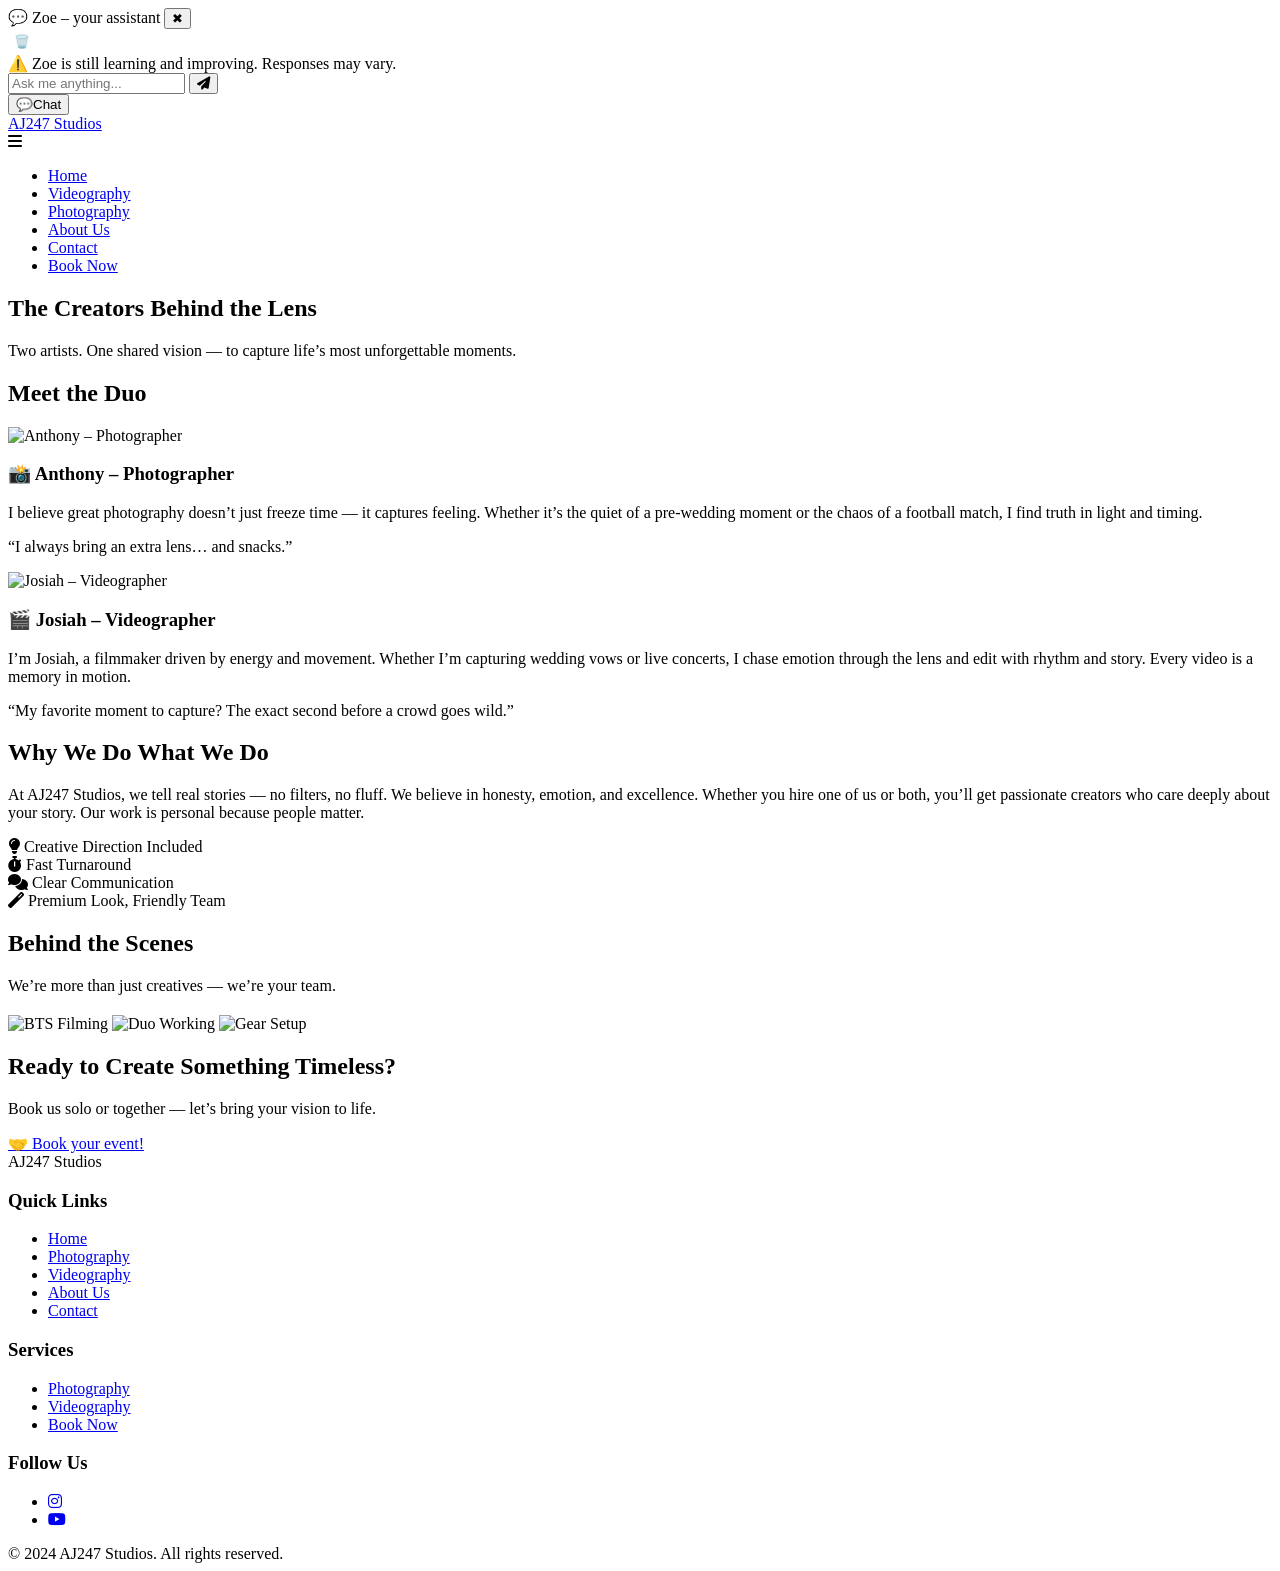
==== about.html @ 20d94ccf "Normalization." ====
<!DOCTYPE html>
<html lang="en">
  <head>
    <meta charset="UTF-8" />
    <meta name="viewport" content="width=device-width, initial-scale=1.0"/>
    <title>About Us | AJ247 Studios</title>
    <link rel="preconnect" href="https://fonts.googleapis.com">
    <link rel="preconnect" href="https://fonts.gstatic.com" crossorigin>
    <link href="https://fonts.googleapis.com/css2?family=Bebas+Neue&family=Montserrat:wght@300;400;500;600;700&family=Playfair+Display:ital,wght@0,400;0,500;1,400&display=swap" rel="stylesheet">
    <link rel="stylesheet" href="https://cdnjs.cloudflare.com/ajax/libs/font-awesome/6.4.0/css/all.min.css">
    <link rel="stylesheet" href="about-files/about.css">

  </head>
  <body>
    <!-- ✅ zoe-chat.html -->
    <div id="aj247-chat-container">
        <div id="aj247-chat-widget">
            <div id="chat-header">
                <span>💬 Zoe – your assistant</span>
                <button id="chat-close-btn" aria-label="Close Chat">✖</button>
            </div>
            
            <button id="clear-history-btn" style="
                background: none;
                color: white;
                border: none;
                font-size: 0.8rem;
                margin-top: 4px;
                margin-bottom: 4px;
                cursor: pointer;
                text-decoration: underline;
                opacity: 0.8;
            ">🗑️ Clear Chat</button>

            <div id="chat-log"></div>

            <div class="chat-note">
            ⚠️ Zoe is still learning and improving. Responses may vary.
            </div>

            <div id="chat-input-bar">
                <input type="text" id="chat-input" placeholder="Ask me anything..." />
                <button id="chat-send-btn" aria-label="Send">
                    <i class="fas fa-paper-plane"></i>
                </button>
            </div>
        </div>
    </div>

    <button id="chat-toggle-btn">
    <span class="emoji">💬</span><span class="chat-label">Chat</span>
    </button>



    <header>
      <a href="index.html" class="logo">AJ<span>247</span> Studios</a>
      <div class="hamburger" id="hamburger">
          <i class="fas fa-bars"></i>
      </div>
      <nav>
          <ul id="nav-menu">
              <li><a href="index.html">Home</a></li>
              <li><a href="josiah.html">Videography</a></li>
              <li><a href="anthony.html">Photography</a></li>
              <li><a href="about.html">About Us</a></li>
              <li><a href="contact.html">Contact</a></li>
              <li><a href="contact.html#booking" class="nav-btn">Book Now</a></li>
          </ul>
      </nav>
    </header>

    <section class="hero">
      <h1>The Creators Behind the Lens</h1>
      <p>Two artists. One shared vision — to capture life’s most unforgettable moments.</p>
    </section>

    <h2 class="section-title">Meet the Duo</h2>
    <section class="duo-section">
      <div class="bio-row">
        <div class="bio-card fade-in delay-1">
          <div class="bio-img">
            <img src="other-img/photographer-4.webp" alt="Anthony – Photographer" />
          </div>
          <div class="bio-text">
            <h3>📸 Anthony – Photographer</h3>
            <p>I believe great photography doesn’t just freeze time — it captures feeling. Whether it’s the quiet of a pre-wedding moment or the chaos of a football match, I find truth in light and timing.</p>
            <p class="fun-fact">“I always bring an extra lens… and snacks.”</p>
          </div>
        </div>

        <div class="bio-card fade-in delay-2">
          <div class="bio-img">
            <img src="other-img/videographer-2-S-400x400.webp" alt="Josiah – Videographer" />
          </div>
          <div class="bio-text">
            <h3>🎬 Josiah – Videographer</h3>
            <p>I’m Josiah, a filmmaker driven by energy and movement. Whether I’m capturing wedding vows or live concerts, I chase emotion through the lens and edit with rhythm and story. Every video is a memory in motion.</p>
            <p class="fun-fact">“My favorite moment to capture? The exact second before a crowd goes wild.”</p>
          </div>
        </div>
      </div>
    </section>


    <section class="mission">
      <h2>Why We Do What We Do</h2>
      <p>At AJ247 Studios, we tell real stories — no filters, no fluff. We believe in honesty, emotion, and excellence. Whether you hire one of us or both, you’ll get passionate creators who care deeply about your story. Our work is personal because people matter.</p>
      <div class="features">
        <div class="feature-item"><i class="fas fa-lightbulb"></i> Creative Direction Included</div>
        <div class="feature-item"><i class="fas fa-stopwatch"></i> Fast Turnaround</div>
        <div class="feature-item"><i class="fas fa-comments"></i> Clear Communication</div>
        <div class="feature-item"><i class="fas fa-magic"></i> Premium Look, Friendly Team</div>
      </div>
    </section>

  <!--

    <section class="timeline">
      <h2>Our Journey</h2>
      <ul>
        <li>📆 2024 — First client project (wedding + concert)</li>
        <li>🚀 2025 — Website launched + Basketball</li>
      </ul>
    </section>

  -->

    <section class="bts">
      <h2>Behind the Scenes</h2>
      <p>We’re more than just creatives — we’re your team.</p>
      <h2> </h2>
      <div class="bts-images">
        <img src="other-img/Setup-bts-1.webp" alt="BTS Filming"/>
        <img src="other-img/BTS_photo.webp" alt="Duo Working"/>
        <img src="other-img/BTS-both.webp" alt="Gear Setup"/>
      </div>
    </section>

    <section class="cta">
      <h2>Ready to Create Something Timeless?</h2>
      <p>Book us solo or together — let’s bring your vision to life.</p>
      <div class="cta-buttons">
        <a href="contact.html">🤝 Book your event!</a>
      </div>
    </section>

    <!-- Footer -->
    <footer>
        <div class="footer-container">
            <div class="footer-logo">AJ<span>247</span> Studios</div>
            <div class="footer-links">
                <h3>Quick Links</h3>
                <ul>
                    <li><a href="index.html">Home</a></li>
                    <li><a href="anthony.html">Photography</a></li>
                    <li><a href="josiah.html">Videography</a></li>
                    <li><a href="about.html">About Us</a></li>
                    <li><a href="contact.html">Contact</a></li>
                </ul>
            </div>
            <div class="footer-links">
                <h3>Services</h3>
                <ul>
                    <li><a href="anthony.html">Photography</a></li>
                    <li><a href="josiah.html">Videography</a></li>
                    <li><a href="contact.html">Book Now</a></li>
                </ul>
            </div>
            <div class="footer-links">
                <h3>Follow Us</h3>
                <ul class="social-links">
                    <li><a href="https://www.instagram.com/aj247studios/" target="_blank" rel="noopener"><i class="fab fa-instagram"></i></a></li>
                    <li><a href="https://www.youtube.com/@AJ247Studios-b8y" target="_blank" rel="noopener"><i class="fab fa-youtube"></i></a></li>
                </ul>
            </div>
        </div>
        <div class="copyright">
            &copy; 2024 AJ247 Studios. All rights reserved.
        </div>
    </footer>

    <script src="about-files/about.js"></script>


  </body>
</html>
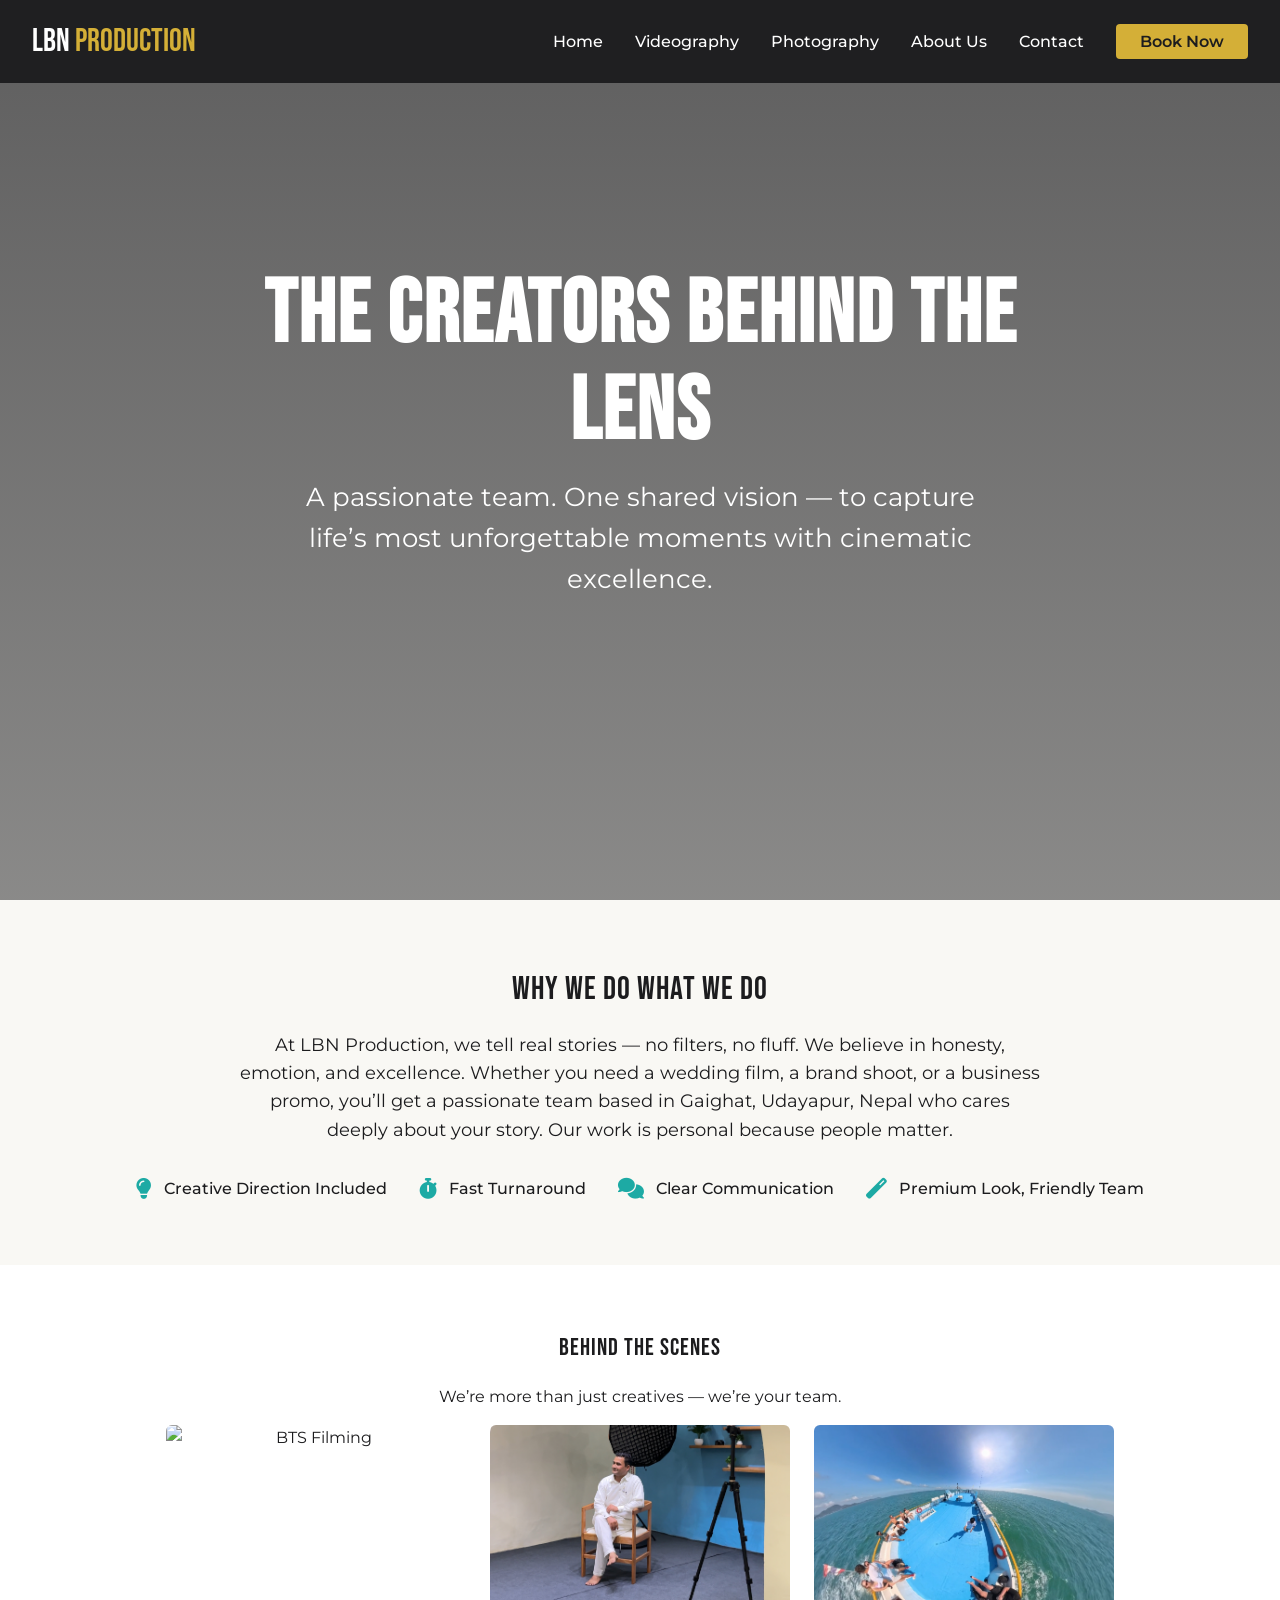
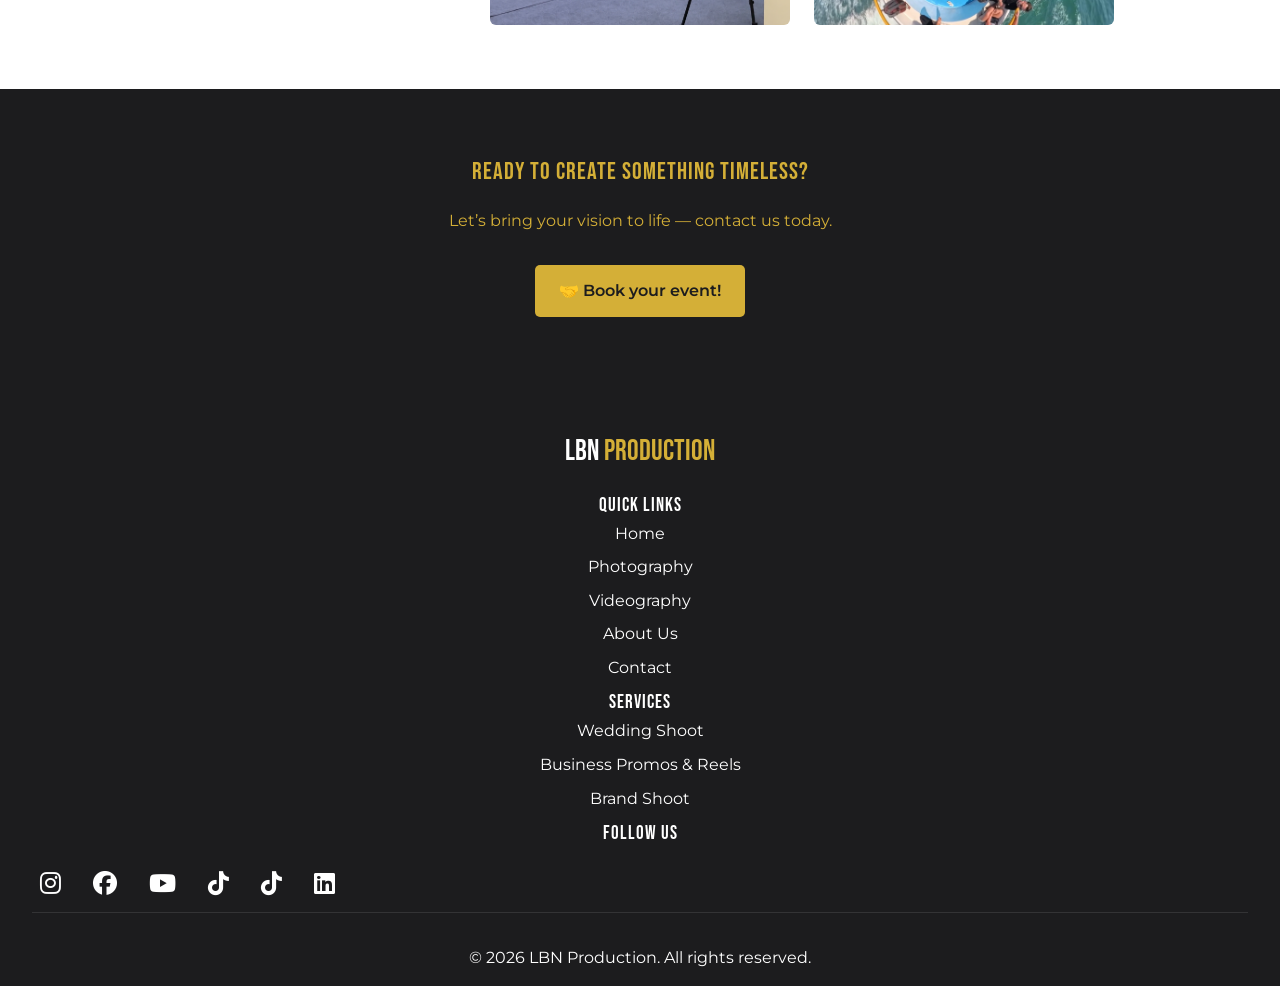
==== commit c762e783: "Update inside submodule" ====
--- a/about.html
+++ b/about.html
@@ -3,7 +3,7 @@
   <head>
     <meta charset="UTF-8" />
     <meta name="viewport" content="width=device-width, initial-scale=1.0"/>
-    <title>About Us | AJ247 Studios</title>
+    <title>About Us | LBN Production</title>
     <link rel="preconnect" href="https://fonts.googleapis.com">
     <link rel="preconnect" href="https://fonts.gstatic.com" crossorigin>
     <link href="https://fonts.googleapis.com/css2?family=Bebas+Neue&family=Montserrat:wght@300;400;500;600;700&family=Playfair+Display:ital,wght@0,400;0,500;1,400&display=swap" rel="stylesheet">
@@ -54,7 +54,7 @@
 
 
     <header>
-      <a href="index.html" class="logo">AJ<span>247</span> Studios</a>
+      <a href="index.html" class="logo">LBN<span> Production</span></a>
       <div class="hamburger" id="hamburger">
           <i class="fas fa-bars"></i>
       </div>
@@ -72,40 +72,15 @@
 
     <section class="hero">
       <h1>The Creators Behind the Lens</h1>
-      <p>Two artists. One shared vision — to capture life’s most unforgettable moments.</p>
+      <p>A passionate team. One shared vision — to capture life’s most unforgettable moments with cinematic excellence.</p>
     </section>
 
-    <h2 class="section-title">Meet the Duo</h2>
-    <section class="duo-section">
-      <div class="bio-row">
-        <div class="bio-card fade-in delay-1">
-          <div class="bio-img">
-            <img src="other-img/photographer-4.webp" alt="Anthony – Photographer" />
-          </div>
-          <div class="bio-text">
-            <h3>📸 Anthony – Photographer</h3>
-            <p>I believe great photography doesn’t just freeze time — it captures feeling. Whether it’s the quiet of a pre-wedding moment or the chaos of a football match, I find truth in light and timing.</p>
-            <p class="fun-fact">“I always bring an extra lens… and snacks.”</p>
-          </div>
-        </div>
 
-        <div class="bio-card fade-in delay-2">
-          <div class="bio-img">
-            <img src="other-img/videographer-2-S-400x400.webp" alt="Josiah – Videographer" />
-          </div>
-          <div class="bio-text">
-            <h3>🎬 Josiah – Videographer</h3>
-            <p>I’m Josiah, a filmmaker driven by energy and movement. Whether I’m capturing wedding vows or live concerts, I chase emotion through the lens and edit with rhythm and story. Every video is a memory in motion.</p>
-            <p class="fun-fact">“My favorite moment to capture? The exact second before a crowd goes wild.”</p>
-          </div>
-        </div>
-      </div>
-    </section>
 
 
     <section class="mission">
       <h2>Why We Do What We Do</h2>
-      <p>At AJ247 Studios, we tell real stories — no filters, no fluff. We believe in honesty, emotion, and excellence. Whether you hire one of us or both, you’ll get passionate creators who care deeply about your story. Our work is personal because people matter.</p>
+      <p>At LBN Production, we tell real stories — no filters, no fluff. We believe in honesty, emotion, and excellence. Whether you need a wedding film, a brand shoot, or a business promo, you’ll get a passionate team based in Gaighat, Udayapur, Nepal who cares deeply about your story. Our work is personal because people matter.</p>
       <div class="features">
         <div class="feature-item"><i class="fas fa-lightbulb"></i> Creative Direction Included</div>
         <div class="feature-item"><i class="fas fa-stopwatch"></i> Fast Turnaround</div>
@@ -132,14 +107,14 @@
       <h2> </h2>
       <div class="bts-images">
         <img src="other-img/Setup-bts-1.webp" alt="BTS Filming"/>
-        <img src="other-img/BTS_photo.webp" alt="Duo Working"/>
-        <img src="other-img/BTS-both.webp" alt="Gear Setup"/>
+        <img src="behind the scence/IMG_4891.jpg" alt="Behind the Scenes"/>
+        <img src="behind the scence/IMG_4892.jpg" alt="Behind the Scenes"/>
       </div>
     </section>
 
     <section class="cta">
       <h2>Ready to Create Something Timeless?</h2>
-      <p>Book us solo or together — let’s bring your vision to life.</p>
+      <p>Let’s bring your vision to life — contact us today.</p>
       <div class="cta-buttons">
         <a href="contact.html">🤝 Book your event!</a>
       </div>
@@ -148,7 +123,7 @@
     <!-- Footer -->
     <footer>
         <div class="footer-container">
-            <div class="footer-logo">AJ<span>247</span> Studios</div>
+            <div class="footer-logo">LBN<span> Production</span></div>
             <div class="footer-links">
                 <h3>Quick Links</h3>
                 <ul>
@@ -162,21 +137,25 @@
             <div class="footer-links">
                 <h3>Services</h3>
                 <ul>
-                    <li><a href="anthony.html">Photography</a></li>
-                    <li><a href="josiah.html">Videography</a></li>
-                    <li><a href="contact.html">Book Now</a></li>
+                    <li><a href="contact.html">Wedding Shoot</a></li>
+                    <li><a href="contact.html">Business Promos &amp; Reels</a></li>
+                    <li><a href="contact.html">Brand Shoot</a></li>
                 </ul>
             </div>
             <div class="footer-links">
                 <h3>Follow Us</h3>
                 <ul class="social-links">
-                    <li><a href="https://www.instagram.com/aj247studios/" target="_blank" rel="noopener"><i class="fab fa-instagram"></i></a></li>
-                    <li><a href="https://www.youtube.com/@AJ247Studios-b8y" target="_blank" rel="noopener"><i class="fab fa-youtube"></i></a></li>
+                    <li><a href="https://www.instagram.com/thelbnproduction/" target="_blank" rel="noopener"><i class="fab fa-instagram"></i></a></li>
+                    <li><a href="https://www.facebook.com/share/18ho81QRVx/?mibextid=wwXIfr" target="_blank" rel="noopener"><i class="fab fa-facebook"></i></a></li>
+                    <li><a href="https://www.youtube.com/@lbnproduction" target="_blank" rel="noopener"><i class="fab fa-youtube"></i></a></li>
+                    <li><a href="https://www.tiktok.com/@thelbnproduction" target="_blank" rel="noopener"><i class="fab fa-tiktok"></i></a></li>
+                    <li><a href="https://www.tiktok.com/@lbn_creation" target="_blank" rel="noopener"><i class="fab fa-tiktok"></i></a></li>
+                    <li><a href="https://www.linkedin.com/company/the-lbn-production/" target="_blank" rel="noopener"><i class="fab fa-linkedin"></i></a></li>
                 </ul>
             </div>
         </div>
         <div class="copyright">
-            &copy; 2024 AJ247 Studios. All rights reserved.
+            &copy; 2026 LBN Production. All rights reserved.
         </div>
     </footer>
 
--- a/about-files/about.css
+++ b/about-files/about.css
@@ -0,0 +1,1565 @@
+:root {
+    --charcoal: #1C1C1E;
+    --gold: #D4AF37;
+    --teal: #1DAAA4;
+    --cream: #F9F8F4;
+    --blush: #F6D4CB;
+}
+
+/* Meet the Team – matches index.html layout */
+.about-team {
+    padding: 2rem 0 4rem;
+}
+.about-team .about-container {
+    max-width: 1100px;
+    margin: 0 auto;
+    padding: 0 2rem;
+}
+.team-members {
+    display: grid;
+    grid-template-columns: repeat(4, 1fr);
+    gap: 2rem;
+    text-align: center;
+}
+.team-member {
+    text-align: center;
+    color: var(--cream);
+}
+.member-photo {
+    width: 150px;
+    height: 150px;
+    border-radius: 50%;
+    object-fit: cover;
+    border: 3px solid var(--gold);
+    margin: 0 auto 1rem;
+    display: block;
+}
+.member-name {
+    color: var(--gold);
+    font-size: 1.2rem;
+    margin-bottom: 0.4rem;
+    font-weight: 700;
+}
+.member-role {
+    color: var(--teal);
+    font-weight: 600;
+    margin-bottom: 0.75rem;
+    font-size: 0.95rem;
+}
+.team-member p {
+    font-size: 0.9rem;
+    color: #ccc;
+    line-height: 1.5;
+}
+@media (max-width: 768px) {
+    .team-members {
+        grid-template-columns: repeat(2, 1fr);
+    }
+}
+@media (max-width: 480px) {
+    .team-members {
+        grid-template-columns: 1fr;
+    }
+}
+* {
+    margin: 0;
+    padding: 0;
+    box-sizing: border-box;
+}
+body {
+    font-family: 'Montserrat', sans-serif;
+    color: var(--charcoal);
+    line-height: 1.6;
+    background-color: var(--cream);
+}
+h1, h2, h3, h4, h5, h6 {
+    font-family: 'Bebas Neue', sans-serif;
+    text-transform: uppercase;
+    letter-spacing: 1px;
+    font-weight: normal;
+}
+.script-font {
+    font-family: 'Playfair Display', serif;
+    font-style: italic;
+    text-transform: none;
+}
+/* Header/Navigation */
+header {
+    position: fixed;
+    top: 0;
+    left: 0;
+    width: 100%;
+    background-color: rgba(28, 28, 30, 0.95);
+    padding: 1rem 2rem;
+    display: flex;
+    justify-content: space-between;
+    align-items: center;
+    z-index: 1000;
+    transition: all 0.3s ease;
+}
+.logo {
+    font-family: 'Bebas Neue', sans-serif;
+    font-size: 2rem;
+    color: white;
+    text-decoration: none;
+}
+.logo span {
+    color: var(--gold);
+}
+nav ul {
+    display: flex;
+    list-style: none;
+}
+nav ul li {
+    margin-left: 2rem;
+}
+nav ul li a {
+    color: white;
+    text-decoration: none;
+    font-weight: 500;
+    transition: color 0.3s;
+}
+nav ul li a:hover {
+    color: var(--gold);
+}
+.nav-btn {
+    background-color: var(--gold);
+    color: var(--charcoal);
+    padding: 0.5rem 1.5rem;
+    border-radius: 4px;
+    font-weight: 600;
+    transition: all 0.3s;
+}
+.nav-btn:hover {
+    background-color: var(--teal);
+    color: white;
+}
+.hamburger {
+    display: none;
+    cursor: pointer;
+    color: white;
+    font-size: 1.5rem;
+    position: absolute;
+    top: 1.2rem;
+    right: 2rem;
+    z-index: 1100;
+}
+/* Hero Section */
+.hero {
+    height: 100vh;
+    min-height: 600px;
+    background: linear-gradient(rgba(28, 28, 30, 0.7), rgba(28, 28, 30, 0.5)), 
+                url('../other-img/about-background.webp') no-repeat center center/cover;
+    display: flex;
+    flex-direction: column;
+    justify-content: center;
+    align-items: center;
+    text-align: center;
+    color: white;
+    padding: 0 2rem;
+}
+.hero h1 {
+    font-size: 5rem;
+    margin-bottom: 1rem;
+    line-height: 1;
+}
+.hero h1 span {
+    color: var(--gold);
+}
+.hero p {
+    font-size: 1.5rem;
+    max-width: 700px;
+    margin-bottom: 3rem;
+}
+.hero-btns {
+    display: flex;
+    gap: 1.5rem;
+}
+.btn {
+    padding: 1rem 2rem;
+    border-radius: 4px;
+    font-weight: 600;
+    text-decoration: none;
+    transition: all 0.3s;
+    display: inline-flex;
+    align-items: center;
+    gap: 0.5rem;
+}
+.btn-primary {
+    background-color: var(--gold);
+    color: var(--charcoal);
+}
+.btn-primary:hover {
+    background-color: var(--teal);
+    color: white;
+}
+.btn-secondary {
+    background-color: transparent;
+    color: white;
+    border: 2px solid white;
+}
+.btn-secondary:hover {
+    background-color: white;
+    color: var(--charcoal);
+}
+/* Meet the Duo */
+.duo-section {
+  display: grid;
+  grid-template-columns: repeat(auto-fit, minmax(300px, 1fr));
+  gap: 3rem;
+  padding: 4rem 2rem;
+  align-items: center;
+}
+.bio-card {
+  display: flex;
+  gap: 2rem;
+  background: white;
+  border-left: 6px solid var(--gold);
+  padding: 2rem;
+  border-radius: 12px;
+  box-shadow: 0 6px 16px rgba(0, 0, 0, 0.08);
+  align-items: flex-start;
+  transition: transform 0.3s ease, box-shadow 0.3s ease;
+}
+.bio-card:hover {
+  transform: translateY(-5px);
+  box-shadow: 0 12px 24px rgba(0, 0, 0, 0.12);
+}
+.bio-img img {
+  width: 250px;
+  height: auto;
+  border-radius: 8px;
+  object-fit: cover;
+  aspect-ratio: 4 / 5;
+}
+.bio-text {
+  flex: 1;
+}
+.bio-text h3 {
+  color: var(--teal);
+  font-size: 1.8rem;
+  margin-bottom: 1rem;
+}
+.bio-text p {
+  margin-bottom: 1rem;
+}
+.bio-text .fun-fact {
+  font-style: italic;
+  font-size: 1rem;
+  color: var(--charcoal);
+  background: #f0fdfa;
+  border-left: 4px solid var(--teal);
+  padding: 0.75rem 1rem;
+  border-radius: 6px;
+}
+
+.section-title {
+  font-size: 2.5rem;
+  text-align: center;
+  color: var(--charcoal);
+  margin-top: 4rem;
+  margin-bottom: 2rem;
+}
+
+@media (max-width: 768px) {
+  .bio-card {
+    flex-direction: column;
+    text-align: center;
+    align-items: center;
+  }
+
+  .bio-img img {
+    width: 100%;
+    max-width: 300px;
+  }
+
+  .bio-text {
+    text-align: center;
+  }
+
+  .bio-row {
+  flex-direction: column;
+}
+
+.bio-card {
+  flex-direction: column;
+  align-items: center;
+  text-align: center;
+}
+
+.bio-img img {
+  width: 100%;
+  max-width: 250px;
+}
+
+.bio-text {
+  text-align: center;
+}
+}
+
+
+
+.duo-section {
+  max-width: 1200px;
+  margin: 0 auto;
+  padding: 4rem 2rem;
+}
+
+.bio-row {
+  display: flex;
+  justify-content: space-between;
+  gap: 3rem;
+  flex-wrap: wrap;
+}
+
+.bio-card {
+  display: flex;
+  flex: 1 1 48%;
+  background: white;
+  border-left: 6px solid var(--gold);
+  padding: 2rem;
+  border-radius: 12px;
+  box-shadow: 0 6px 16px rgba(0, 0, 0, 0.08);
+  transition: transform 0.3s ease, box-shadow 0.3s ease;
+  gap: 1.5rem;
+  align-items: flex-start;
+}
+
+.bio-card:hover {
+  transform: translateY(-5px);
+  box-shadow: 0 12px 24px rgba(0, 0, 0, 0.12);
+}
+
+.bio-img img {
+  width: 150px;
+  border-radius: 8px;
+  object-fit: cover;
+  aspect-ratio: 4 / 5;
+}
+
+.bio-text h3 {
+  font-size: 1.6rem;
+  margin-bottom: 1rem;
+  color: var(--teal);
+}
+
+.bio-text .fun-fact {
+  font-style: italic;
+  background: #f0fdfa;
+  border-left: 4px solid var(--teal);
+  padding: 0.75rem 1rem;
+  margin-top: 1rem;
+  border-radius: 6px;
+  font-size: 1rem;
+  color: var(--charcoal);
+}
+
+/* Mission Section */
+.mission {
+  background: var(--cream);
+  padding: 4rem 2rem;
+  text-align: center;
+}
+.mission h2 {
+  font-size: 2rem;
+  margin-bottom: 1rem;
+}
+.mission p {
+  max-width: 800px;
+  margin: 0 auto 2rem;
+  font-size: 1.1rem;
+}
+.features {
+  display: flex;
+  flex-wrap: wrap;
+  justify-content: center;
+  gap: 2rem;
+}
+.feature-item {
+  display: flex;
+  align-items: center;
+  gap: 0.75rem;
+  font-weight: 500;
+}
+.feature-item i {
+  color: var(--teal);
+  font-size: 1.3rem;
+}
+/* Timeline */
+.timeline {
+  padding: 4rem 2rem;
+  max-width: 800px;
+  margin: 0 auto;
+}
+.timeline h2 {
+  text-align: center;
+  margin-bottom: 2rem;
+}
+.timeline ul {
+  list-style: none;
+  padding-left: 1rem;
+}
+.timeline li {
+  position: relative;
+  margin-bottom: 1.5rem;
+  padding-left: 1.5rem;
+}
+.timeline li::before {
+  content: "📍";
+  position: absolute;
+  left: 0;
+}
+/* BTS Section */
+.bts {
+  padding: 4rem 2rem;
+  background: white;
+  text-align: center;
+}
+.bts h2 {
+  margin-bottom: 1rem;
+}
+.bts-images {
+  display: flex;
+  flex-wrap: wrap;
+  gap: 1.5rem;
+  justify-content: center;
+}
+.bts-images img {
+  width: 300px;
+  height: 200px;
+  object-fit: cover;
+  border-radius: 6px;
+}
+/* CTA */
+.cta {
+  background: var(--charcoal);
+  color: var(--gold);
+  text-align: center;
+  padding: 4rem 2rem;
+}
+.cta h2 {
+  margin-bottom: 1rem;
+}
+.cta-buttons {
+  margin-top: 2rem;
+  display: flex;
+  justify-content: center;
+  gap: 1rem;
+  flex-wrap: wrap;
+}
+.cta-buttons a {
+  padding: 0.8rem 1.5rem;
+  background-color: var(--gold);
+  color: var(--charcoal);
+  border-radius: 5px;
+  text-decoration: none;
+  font-weight: 600;
+}
+.cta-buttons a:hover {
+  background-color: var(--teal);
+  color: white;
+}
+/* Footer */
+footer {
+  background: #111;
+  color: #aaa;
+  text-align: center;
+  padding: 2rem 1rem;
+}
+footer a {
+  color: #ddd;
+  margin: 0 0.5rem;
+  text-decoration: none;
+}
+footer a:hover {
+  color: var(--gold);
+}
+@media (max-width: 768px) {
+  .duo-section, .bts-images {
+    flex-direction: column;
+    align-items: center;
+  }
+  .bio-card {
+    text-align: center;
+  }
+}
+/* Chat */
+
+
+
+/* Mobile Styles */
+@media (max-width: 768px) {
+    .hamburger {
+        display: block;
+        position: absolute;
+        top: 1.2rem;
+        right: 2rem;
+        z-index: 1100;
+    }
+    nav ul {
+        position: absolute;
+        top: 100%;
+        left: 0;
+        width: 100%;
+        background-color: var(--charcoal);
+        flex-direction: column;
+        align-items: flex-start;
+        justify-content: flex-start;
+        box-shadow: 0 8px 24px rgba(0,0,0,0.12);
+        border-bottom-left-radius: 0.5rem;
+        border-bottom-right-radius: 0.5rem;
+        max-height: 0;
+        overflow: hidden;
+        transition: max-height 0.3s cubic-bezier(.4,0,.2,1);
+        z-index: 999;
+    }
+    nav ul.active {
+        max-height: 400px;
+        /* enough for 6-7 links */
+        transition: max-height 0.3s cubic-bezier(.4,0,.2,1);
+    }
+    nav ul li {
+        margin: 0;
+        width: 100%;
+    }
+    nav ul li a {
+        display: flex;
+        align-items: center;
+        justify-content: center;
+        width: 100vw;
+        min-width: 0;
+        min-height: 56px;
+        padding: 1rem 0;
+        font-size: 1.2rem;
+        background: none;
+        border: none;
+        color: white;
+        text-align: center;
+        text-decoration: none;
+        font-weight: 600;
+        transition: background 0.2s, color 0.2s;
+        cursor: pointer;
+    }
+    nav ul li a:hover, nav ul li a:focus {
+        background: var(--gold);
+        color: var(--charcoal);
+    }
+    nav ul li .nav-btn {
+        background: var(--teal);
+        color: white;
+        border-radius: 0;
+        font-size: 1.2rem;
+        width: 100vw;
+        min-height: 56px;
+        padding: 1rem 0;
+        margin: 0;
+    }
+    nav ul li .nav-btn:hover, nav ul li .nav-btn:focus {
+        background: var(--gold);
+        color: var(--charcoal);
+    }
+    .hero h1 {
+        font-size: 3.5rem;
+    }
+    .hero p {
+        font-size: 1.2rem;
+    }
+    .hero-btns {
+        flex-direction: column;
+        width: 100%;
+        max-width: 300px;
+    }
+    .about-container {
+        grid-template-columns: 1fr;
+    }
+    .team-members {
+        grid-template-columns: 1fr;
+        margin-top: 3rem;
+    }
+    .booking-btns {
+        flex-direction: column;
+        align-items: center;
+    }
+}
+/* Animations */
+@keyframes fadeIn {
+    from { opacity: 0; transform: translateY(20px); }
+    to { opacity: 1; transform: translateY(0); }
+}
+.fade-in {
+    animation: fadeIn 1s ease forwards;
+}
+.delay-1 {
+    animation-delay: 0.2s;
+}
+.delay-2 {
+    animation-delay: 0.4s;
+}
+.delay-3 {
+    animation-delay: 0.6s;
+}
+#chat-toggle-btn {
+    position: fixed;
+    bottom: 80px;
+    right: 20px;
+    background-color: var(--charcoal);
+    color: var(--charcoal);
+    border: none;
+    border-radius: 50px;
+    width: 130px;
+    height: 60px;
+    font-size: 1.5rem;
+    display: flex;
+    align-items: center;
+    justify-content: center;
+    gap: 10px;
+    padding: 0 20px;
+    cursor: pointer;
+    box-shadow: 0 5px 15px rgba(0, 0, 0, 0.3);
+    transition:
+        bottom 0.4s cubic-bezier(.4,0,.2,1),
+        right 0.4s cubic-bezier(.4,0,.2,1),
+        opacity 0.3s,
+        transform 0.4s cubic-bezier(.4,0,.2,1),
+        background 0.3s,
+        color 0.3s,
+        box-shadow 0.3s,
+        width 0.4s cubic-bezier(.4,0,.2,1),
+        border-radius 0.4s cubic-bezier(.4,0,.2,1);
+}
+
+#chat-toggle-btn .text {
+    display: inline;
+}
+
+#aj247-chat-container.active #chat-toggle-btn {
+    background: transparent;
+    color: var(--gold);
+    box-shadow: none;
+    width: 60px;
+    height: 60px;
+    border-radius: 50%;
+    font-size: 1.8rem;
+    padding: 0;
+}
+
+#aj247-chat-container.active #chat-toggle-btn .text {
+    display: none;
+}
+
+#chat-toggle-btn .text {
+    font-weight: bold;
+    color: white;
+}
+
+#aj247-chat-container.active #chat-toggle-btn .text {
+    display: none; /* hidden inside chat */
+}
+
+#chat-toggle-btn {
+    position: fixed;
+    bottom: 20px;
+    right: 20px;
+    z-index: 100000 !important; /* force it on top */
+    /* ...rest of your styles */
+}
+
+
+/* When chat is open, move toggle button above send button */
+#aj247-chat-container.active ~ #chat-toggle-btn {
+    position: absolute;
+    right: 20px;
+    bottom: 90px; /* above send button */
+    z-index: 10000;
+}
+#aj247-chat-container {
+    position: fixed;
+    bottom: 0;
+    right: 0;
+    width: 100%;
+    height: 100%;
+    display: flex;
+    justify-content: flex-end;
+    align-items: flex-end;
+    z-index: 9998;
+    pointer-events: none;
+}
+#aj247-chat-widget {
+    width: 340px;
+    height: 400px;
+    max-height: 90vh;
+    background: #1a1a1a;
+    color: white;
+    border-radius: 20px;
+    font-family: 'Inter', sans-serif;
+    overflow: hidden;
+    box-shadow: 0 0 15px rgba(0,0,0,0.6);
+    transform: scale(0);
+    transform-origin: bottom right;
+    transition: transform 0.4s ease, width 0.4s ease, height 0.4s ease;
+    pointer-events: auto;
+    display: flex;
+    flex-direction: column;
+}
+#aj247-chat-container.active #aj247-chat-widget {
+    transform: scale(1);
+    width: 400px;
+    height: 560px;
+    border-radius: 20px;
+    bottom: 90px;
+    right: 20px;
+    position: fixed;
+}
+#chat-header {
+    background: #e6007e;
+    padding: 12px 16px;
+    text-align: left;
+    font-weight: bold;
+    border-top-left-radius: 20px;
+    border-top-right-radius: 20px;
+    display: flex;
+    justify-content: space-between;
+    align-items: center;
+    font-size: 1rem;
+    color: white;
+}
+#chat-close-btn {
+    background: none;
+    border: none;
+    color: white;
+    font-size: 1.2rem;
+    cursor: pointer;
+    padding: 4px;
+    transition: color 0.2s;
+}
+#chat-close-btn:hover {
+    color: #ffc;
+}
+#chat-log {
+    flex: 1 1 auto;
+    overflow-y: auto;
+    font-size: 14px;
+    line-height: 1.5;
+    padding: 8px 10px;
+    min-height: 0;
+    max-height: unset;
+}
+.chat-sender-user {
+    color: #2196f3;
+    font-weight: bold;
+}
+.chat-sender-ai {
+    color: var(--gold);
+    font-weight: bold;
+}
+#chat-input-bar {
+    width: 100%;
+    background: #111;
+    border-top: 1px solid #333;
+    padding: 0 8px 0 0;
+    display: flex;
+    align-items: center;
+    gap: 8px;
+}
+#chat-input {
+    flex: 1 1 auto;
+    border: none;
+    padding: 10px 12px;
+    outline: none;
+    font-size: 14px;
+    background-color: #111;
+    color: white;
+    border-radius: 8px;
+    margin: 6px 0;
+}
+#chat-send-btn {
+    background: var(--gold);
+    color: var(--charcoal);
+    border: none;
+    border-radius: 8px;
+    padding: 10px 14px;
+    font-size: 1rem;
+    margin: 6px 0 6px 6px;
+    cursor: pointer;
+    transition: background 0.2s, color 0.2s;
+    display: flex;
+    align-items: center;
+    justify-content: center;
+}
+#chat-send-btn:hover, #chat-send-btn:focus {
+    background: var(--teal);
+    color: white;
+}
+/* Wallhack-style clean chat bubbles */
+.chat-msg-wrapper {
+    display: flex;
+    flex-direction: column;
+    margin-bottom: 12px;
+    max-width: 100%;
+    }   
+
+.chat-msg-wrapper.left .chat-msg-meta {
+  justify-content: flex-start;
+  text-align: right;
+  gap: 8px;
+}
+
+.chat-msg-wrapper.right .chat-msg-meta {
+  justify-content: flex-end;
+  text-align: right;
+  gap: 8px;
+}
+
+
+.chat-msg-meta {
+  display: flex;
+  justify-content: space-between;
+  font-size: 0.72rem;
+  color: #888;
+  margin-bottom: 2px;
+  user-select: none;
+  font-family: 'Montserrat', sans-serif;
+  width: 100%;
+  padding: 0 6px;
+  gap: 4px;
+}
+
+
+@keyframes popIn {
+    0% { opacity: 0; transform: scale(0.95); }
+    100% { opacity: 1; transform: scale(1); }
+}
+.chat-bubble {
+    padding: 10px 14px;
+    border-radius: 16px;
+    max-width: 260px;
+    word-wrap: break-word;
+    font-size: 14px;
+    line-height: 1.5;
+    box-shadow: 0 3px 6px rgba(0,0,0,0.1);
+    position: relative;
+    animation: popIn 0.2s ease;
+}
+.user-bubble {
+    background-color: var(--charcoal);
+    color: white;
+    border-bottom-right-radius: 0;
+}
+.ai-bubble {
+    background-color: #eee;
+    color: #1C1C1E;
+    border-bottom-left-radius: 0;
+}
+.chat-content {
+    white-space: pre-wrap;
+    font-size: 16px;
+}
+.chat-sender {
+    font-size: 0.75rem;
+    font-weight: bold;
+    margin-bottom: 4px;
+    color: #888;
+}
+.chat-timestamp {
+    font-size: 0.65rem;
+    color: #999;
+    margin-top: 6px;
+    text-align: right;
+}
+/* Bubble tails for pro-style chat bubbles */
+.user-bubble::after {
+    content: '';
+    position: absolute;
+    bottom: 0;
+    right: -8px;
+    width: 12px;
+    height: 12px;
+    background-color: var(--charcoal);
+    clip-path: polygon(0 0, 100% 0, 0 100%);
+}
+.ai-bubble::after {
+    content: '';
+    position: absolute;
+    bottom: 0;
+    left: -8px;
+    width: 12px;
+    height: 12px;
+    background-color: #eee;
+    clip-path: polygon(100% 0, 100% 100%, 0 100%);
+}
+@media (max-width: 600px) {
+    .chat-bubble {
+        max-width: 85%;
+        font-size: 13px;
+    }
+}
+#aj247-chat-container {
+    transform: scale(1.1);
+    transform-origin: bottom right; /* keeps the chat anchored nicely */
+}
+
+.chat-msg-sender {
+    font-weight: 600;
+    color: #555;
+}
+
+.chat-msg-sender {  
+    font-size: 0.9rem; /* or bump to 1rem */
+}
+.chat-msg-timestamp {
+    font-size: 0.8rem; /* or bump to 1rem */
+}
+
+
+.chat-msg-timestamp {
+    font-style: italic;
+    color: #aaa;
+}
+@media (max-width: 768px) {
+    #aj247-chat-container.active #aj247-chat-widget {
+        width: 100vw;
+        height: 100vh;
+        border-radius: 0;
+        bottom: 0;
+        right: 0;
+        position: fixed;
+    }
+    #chat-header {
+        font-size: 1rem;
+        padding: 12px 16px;
+    }
+    #chat-close-btn {
+        font-size: 1.3rem;
+    }
+}
+@media (max-width: 600px) {
+    #aj247-chat-container.active #aj247-chat-widget {
+        width: 100vw;
+        height: 100vh;
+        bottom: 0;
+        right: 0;
+        border-radius: 0;
+    }
+    #chat-header {
+        font-size: 1rem;
+        padding: 12px 16px;
+    }
+    #chat-close-btn {
+        font-size: 1.3rem;
+    }
+    #chat-input-bar {
+        padding: 0 8px;
+    }
+    #chat-log {
+        padding: 10px;
+    }
+    }
+    @media (max-width: 600px) {
+        #aj247-chat-container {
+            transform: none !important;
+        }
+    }
+
+.chat-msg-wrapper.right {
+    align-items: flex-end;
+    align-self: flex-end;
+    margin-left: auto;
+}
+.chat-msg-wrapper.left {
+    align-items: flex-start;
+    align-self: flex-start;
+    margin-right: auto;
+}
+
+/* Chat scroll bar - WebKit (Chrome, Edge) */
+#chat-log::-webkit-scrollbar {
+    width: 8px;
+}
+
+#chat-log::-webkit-scrollbar-track {
+    background: #1a1a1a; /* same as chat background */
+}
+
+#chat-log::-webkit-scrollbar-thumb {
+    background-color: var(--gold); /* your theme gold */
+    border-radius: 8px;
+    border: 2px solid #1a1a1a;
+}
+
+#chat-log::-webkit-scrollbar-thumb:hover {
+    background-color: var(--teal); /* hover color */
+}
+
+/* Chat scroll bar - Firefox */
+#chat-log {
+    scrollbar-width: thin;
+    scrollbar-color: var(--gold) #1a1a1a;
+}
+
+/* GLOBAL SCROLLBAR STYLING */
+
+/* WebKit-based browsers (Chrome, Edge, Safari) */
+body::-webkit-scrollbar {
+    width: 10px;
+}
+
+body::-webkit-scrollbar-track {
+    background: var(--cream); /* background color of the site */
+}
+
+body::-webkit-scrollbar-thumb {
+    background-color: var(--gold); /* matches your theme */
+    border-radius: 10px;
+    border: 2px solid var(--cream);
+}
+
+body::-webkit-scrollbar-thumb:hover {
+    background-color: var(--teal);
+}
+
+/* Firefox */
+body {
+    scrollbar-width: thin;
+    scrollbar-color: var(--gold) var(--cream);
+}
+
+/* Works on most Chromium browsers (Chrome, Edge, Brave, Opera) */
+html::-webkit-scrollbar,
+body::-webkit-scrollbar {
+    width: 10px;
+}
+
+html::-webkit-scrollbar-track,
+body::-webkit-scrollbar-track {
+    background: var(--cream); /* Match your site background */
+}
+
+html::-webkit-scrollbar-thumb,
+body::-webkit-scrollbar-thumb {
+    background-color: var(--gold);  /* Theme color */
+    border-radius: 10px;
+    border: 2px solid var(--cream);
+}
+
+html::-webkit-scrollbar-thumb:hover,
+body::-webkit-scrollbar-thumb:hover {
+    background-color: var(--teal);
+}
+
+/* Firefox support */
+html, body {
+    scrollbar-width: thin;
+    scrollbar-color: var(--gold) var(--cream);
+}
+
+/* Add this to your CSS */
+body.lock-scroll {
+  overflow: hidden;
+  position: fixed; /* optional but helps on mobile */
+  width: 100%;    /* prevents layout shift */
+}
+
+.chat-note {
+  font-size: 0.85rem;
+  color: var(--charcoal);
+  background: var(--cream);
+  padding: 0.5rem;
+  border-radius: 8px;
+  margin: 0.5rem;
+  text-align: center;
+}
+
+#chat-toggle-btn {
+    opacity: 0;
+    transform: scale(0.8);
+    pointer-events: none;
+    transition:
+        opacity 0.4s ease,
+        transform 0.4s ease,
+        width 0.4s ease;
+}
+
+#chat-toggle-btn .chat-label {
+    max-width: 0;
+    overflow: hidden;
+    white-space: nowrap;
+    display: inline-block;
+    transition: max-width 0.4s ease, margin-left 0.3s ease;
+    margin-left: 0;
+}
+
+#chat-toggle-btn.show {
+    opacity: 1;
+    transform: scale(1);
+    pointer-events: auto;
+}
+
+#chat-toggle-btn.expand .chat-label {
+    max-width: 100px; /* enough space to show "Chat" */
+    margin-left: 0.5rem;
+}
+
+#chat-toggle-btn {
+  position: fixed;
+  bottom: 20px;
+  right: 20px;
+  background-color: var(--charcoal);  /* ← charcoal background */
+  color: white;                       /* ← white text */
+  font-weight: bold;                  /* ← bold letters */
+  border-radius: 50%;
+  height: 60px;
+  width: 60px;
+  font-size: 1.5rem;
+  display: flex;
+  align-items: center;
+  justify-content: center;
+  cursor: pointer;
+  box-shadow: 0 5px 15px rgba(0, 0, 0, 0.3);
+  opacity: 0;
+  transform: scale(0.8);
+  pointer-events: none;
+  overflow: hidden;
+  transition:
+    width 0.4s ease,
+    border-radius 0.4s ease,
+    opacity 0.4s ease,
+    transform 0.4s ease;
+}
+
+#chat-toggle-btn .chat-label {
+  margin-left: 0.5rem;
+  white-space: nowrap;
+  opacity: 0;
+  transition: opacity 0.3s ease;
+}
+
+/* Button becomes visible */
+#chat-toggle-btn.show {
+  opacity: 1;
+  transform: scale(1);
+  pointer-events: auto;
+}
+
+/* Button expands */
+#chat-toggle-btn.expand {
+  width: 140px;
+  border-radius: 30px;
+  justify-content: flex-start;
+  padding-left: 1rem;
+}
+
+/* Label fades in only when expanded */
+#chat-toggle-btn.expand .chat-label {
+  opacity: 1;
+}
+
+.fade-in {
+  opacity: 0;
+  transform: translateY(20px);
+  transition: opacity 0.8s ease, transform 0.8s ease;
+}
+
+.fade-in.visible {
+  opacity: 1;
+  transform: translateY(0);
+}
+
+.delay-1 {
+  transition-delay: 0.3s;
+}
+
+.delay-2 {
+  transition-delay: 0.6s;
+}
+
+/* Hide "Chat" label when inside chat */
+#aj247-chat-container.active #chat-toggle-btn .chat-label {
+  display: none;
+}
+
+#aj247-chat-container.active #chat-toggle-btn {
+  width: 60px;
+  border-radius: 50%;
+  justify-content: center;
+  padding-left: 0;
+}
+
+#chat-toggle-btn .chat-label {
+  margin-left: 0.2rem;
+}
+
+
+#chat-toggle-btn {
+  font-variant-ligatures: none;
+  letter-spacing: -0.5px; /* optional: can tighten all characters slightly */
+}
+
+#chat-toggle-btn .chat-label {
+  margin-left: 0.2rem;
+  display: inline-block;
+  vertical-align: middle;
+}
+
+#chat-toggle-btn .chat-label {
+  margin-left: 0.15rem;
+  display: inline-block;
+  vertical-align: middle;
+}
+
+#chat-toggle-btn {
+  display: inline-flex;
+  align-items: center;
+  justify-content: center;
+  padding: 0.5rem 1rem;
+  gap: 0rem; /* ← controls space between emoji + label */
+  font-size: 1.5rem;
+  background-color: var(--charcoal);
+  color: var(--cream);
+  border: none;
+  border-radius: 9999px;
+  cursor: pointer;
+  transition: all 0.3s ease;
+}
+
+#chat-toggle-btn .emoji {
+  display: inline-block;
+}
+
+#chat-toggle-btn .chat-label {
+  display: inline-block;
+}
+
+body[style*="overflow: hidden"] {
+  overscroll-behavior: none;
+}
+
+body.lock-scroll {
+  overflow: hidden;
+}
+
+body.lock-scroll {
+  overflow: hidden;
+  height: 100%;
+}
+
+.btn {
+    display: inline-flex;
+    align-items: center;
+    justify-content: center;  /* <--- Make sure this is here */
+    gap: 0.5rem;
+    padding: 1rem 2rem;
+    border-radius: 4px;
+    font-weight: 600;
+    text-decoration: none;
+    text-align: center;      /* <--- Important for text centering */
+    line-height: 1.2;        /* Optional, to fix vertical alignment */
+}
+
+/* Footer */
+footer {
+    background-color: var(--charcoal);
+    color: white;
+    padding: 3rem 2rem 1rem;
+}
+.footer-content {
+    display: grid;
+    grid-template-columns: repeat(auto-fit, minmax(200px, 1fr));
+    gap: 2rem;
+    margin-bottom: 2rem;
+}
+.footer-logo {
+    font-family: 'Bebas Neue', sans-serif;
+    font-size: 1.8rem;
+    color: white;
+    margin-bottom: 1rem;
+    display: inline-block;
+}
+.footer-logo span {
+    color: var(--gold);
+}
+.footer-links h4 {
+    font-size: 1.2rem;
+    margin-bottom: 1rem;
+    color: var(--gold);
+}
+.footer-links ul {
+    list-style: none;
+}
+.footer-links li {
+    margin-bottom: 0.5rem;
+}
+.footer-links a {
+    color: white;
+    text-decoration: none;
+    transition: color 0.3s;
+}
+.footer-links a:hover {
+    color: var(--gold);
+}
+.social-links {
+    display: flex;
+    gap: 1rem;
+    margin-top: 1rem;
+}
+.social-links a {
+    color: white;
+    font-size: 1.5rem;
+    transition: color 0.3s;
+}
+.social-links a:hover {
+    color: var(--gold);
+}
+.copyright {
+    text-align: center;
+    padding-top: 2rem;
+    border-top: 1px solid rgba(255,255,255,0.1);
+}
+/* Footer */
+footer {
+    background-color: var(--charcoal);
+    color: white;
+    padding: 3rem 2rem 1rem;
+}
+.footer-content {
+    display: grid;
+    grid-template-columns: repeat(auto-fit, minmax(200px, 1fr));
+    gap: 2rem;
+    margin-bottom: 2rem;
+}
+.footer-logo {
+    font-family: 'Bebas Neue', sans-serif;
+    font-size: 1.8rem;
+    color: white;
+    margin-bottom: 1rem;
+    display: inline-block;
+}
+.footer-logo span {
+    color: var(--gold);
+}
+.footer-links h4 {
+    font-size: 1.2rem;
+    margin-bottom: 1rem;
+    color: var(--gold);
+}
+.footer-links ul {
+    list-style: none;
+}
+.footer-links li {
+    margin-bottom: 0.5rem;
+}
+.footer-links a {
+    color: white;
+    text-decoration: none;
+    transition: color 0.3s;
+}
+.footer-links a:hover {
+    color: var(--gold);
+}
+.social-links {
+    display: flex;
+    gap: 1rem;
+    margin-top: 1rem;
+}
+.social-links a {
+    color: white;
+    font-size: 1.5rem;
+    transition: color 0.3s;
+}
+.social-links a:hover {
+    color: var(--gold);
+}
+.copyright {
+    text-align: center;
+    padding-top: 2rem;
+    border-top: 1px solid rgba(255,255,255,0.1);
+}
+/* Responsive */
+@media (max-width: 768px) {
+    .hamburger {
+        display: block;
+        position: absolute;
+        top: 1.2rem;
+        right: 2rem;
+        z-index: 1100;
+    }
+    .nav-links {
+        position: absolute;
+        top: 100%;
+        left: 0;
+        width: 100%;
+        background-color: var(--charcoal);
+        flex-direction: column;
+        align-items: flex-start;
+        justify-content: flex-start;
+        box-shadow: 0 8px 24px rgba(0,0,0,0.12);
+        border-bottom-left-radius: 0.5rem;
+        border-bottom-right-radius: 0.5rem;
+        max-height: 0;
+        overflow: hidden;
+        transition: max-height 0.3s cubic-bezier(.4,0,.2,1);
+        z-index: 999;
+        display: flex;
+    }
+    .nav-links.active {
+        max-height: 400px;
+        transition: max-height 0.3s cubic-bezier(.4,0,.2,1);
+    }
+    .nav-links li {
+        margin: 0;
+        width: 100%;
+        text-align: center;
+    }
+    .nav-links a {
+        display: flex;
+        align-items: center;
+        justify-content: center;
+        width: 100vw;
+        min-width: 0;
+        min-height: 56px;
+        padding: 1rem 0;
+        font-size: 1.2rem;
+        background: none;
+        border: none;
+        color: white;
+        text-align: center;
+        text-decoration: none;
+        font-weight: 600;
+        transition: background 0.2s, color 0.2s;
+        cursor: pointer;
+    }
+    .nav-links a:hover, .nav-links a:focus {
+        background: var(--gold);
+        color: var(--charcoal);
+    }
+    .nav-links .cta-button {
+        background: var(--teal);
+        color: white;
+        border-radius: 0;
+        font-size: 1.2rem;
+        width: 100vw;
+        min-height: 56px;
+        padding: 1rem 0;
+        margin: 0;
+    }
+    .nav-links .cta-button:hover, .nav-links .cta-button:focus {
+        background: var(--gold);
+        color: var(--charcoal);
+    }
+    .hero h1 {
+        font-size: 2.5rem;
+    }
+    .hero-btns {
+        flex-direction: column;
+        width: 100%;
+    }
+    .btn {
+        width: 100%;
+        margin-bottom: 1rem;
+    }
+    .section {
+        padding: 3rem 1rem;
+    }
+    .section-title {
+        font-size: 2rem;
+    }
+    .package-grid {
+        grid-template-columns: 1fr;
+    }
+}
+@media (max-width: 480px) {
+    .footer-content {
+        grid-template-columns: 1fr;
+        text-align: left; /* changed from center */
+    }
+    .footer-logo, .footer-links, .social-links {
+        align-items: flex-start;
+        justify-content: flex-start;
+    }
+    .footer-links ul {
+        align-items: flex-start;
+    }
+}
+
+@media (max-width: 768px) {
+    .hero h1 {
+        font-size: 2.5rem;
+    }
+    .hero p {
+        font-size: 1rem;
+    }
+    .hero-btns {
+        flex-direction: column;
+        width: 100%;
+    }
+    .btn {
+        width: 100%;
+        margin-bottom: 1rem;
+    }
+}
+@media (max-width: 480px) {
+    .section {
+        padding: 3rem 1rem;
+    }
+    .section-title {
+        font-size: 2rem;
+    }
+}
+
+.hero h1, .hero p {
+    margin-left: auto;
+    margin-right: auto;
+    text-align: center;
+}
+
+.hero h1 {
+    font-size: clamp(3rem, 8vw, 5.5rem);
+    font-weight: 600;
+    line-height: 1.1;
+    letter-spacing: 2px;
+    text-transform: uppercase;
+    max-width: 900px;
+    margin-bottom: 1rem;
+}
+
+.hero p {
+    font-size: clamp(1.2rem, 2.5vw, 1.6rem);
+    max-width: 700px;
+    margin-bottom: 2rem;
+    font-weight: 400;
+}
+
+@media (max-width: 768px) {
+  .bio-card {
+    flex-direction: column;
+    text-align: center;
+    align-items: center;
+  }
+
+  .bio-img img {
+    width: 100%;
+    max-width: 300px;
+  }
+
+  .bio-text {
+    text-align: center;
+  }
+
+  .bio-row {
+  flex-direction: column;
+}
+
+.bio-card {
+  flex-direction: column;
+  align-items: center;
+  text-align: center;
+}
+
+.bio-img img {
+  width: 100%;
+  max-width: 250px;
+}
+
+.bio-text {
+  text-align: center;
+}
+}
